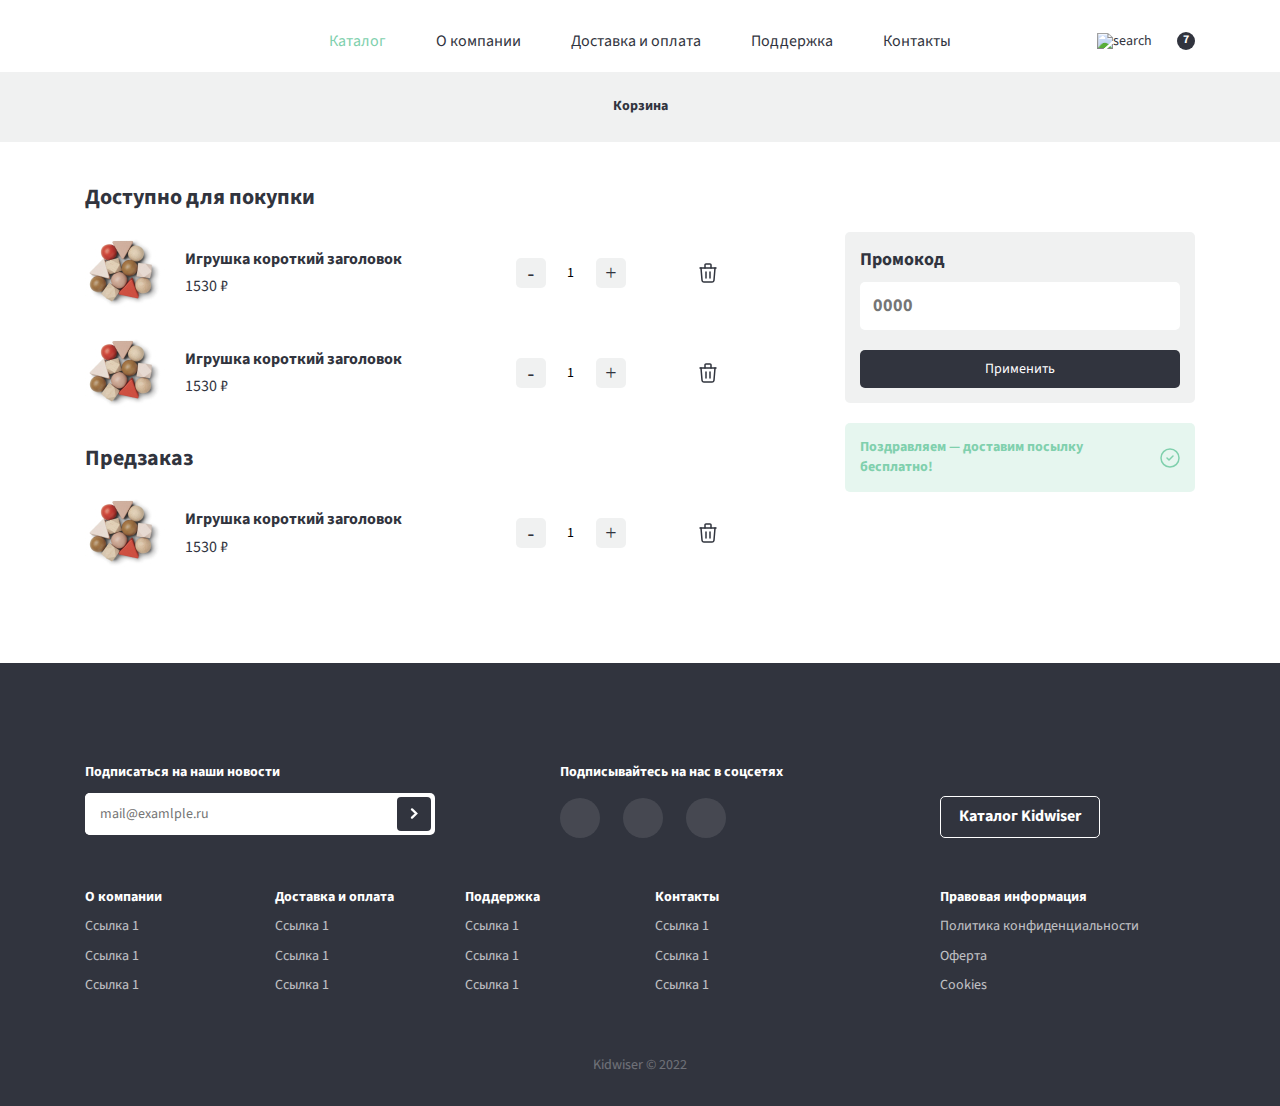
==== cart.html @ d18f213f "v3" ====
<!DOCTYPE html>
<html lang="en">

<head>
	<meta charset="UTF-8">
	<!--[if lt IE 9]><script src="https://cdnjs.cloudflare.com/ajax/libs/html5shiv/3.7.3/html5shiv.min.js"></script><![endif]-->
	<title>Kidwiser</title>
	<meta http-equiv="X-UA-Compatible" content="IE=edge">
	<meta name="viewport" content="width=device-width, initial-scale=1, maximum-scale=1">
	<link rel="shortcut icon" href="./images/favicon/favicon.png" type="image/png">
	<link rel="preconnect" href="https://fonts.googleapis.com">
	<link rel="preconnect" href="https://fonts.gstatic.com" crossorigin>
	<link href="https://fonts.googleapis.com/css2?family=Source+Sans+Pro:ital,wght@0,400;0,700;1,600&family=Yanone+Kaffeesatz:wght@700&display=swap" rel="stylesheet"> 
	<link href="./css/preloader.css" rel="stylesheet">
	<script>
		window.addEventListener('load', function(){
			setTimeout(function () {
				$('.pre-loader').fadeOut();
			}, 180);
			setTimeout(function () {
				document.querySelector('body').classList.remove("overflowed");
			}, 600);
		});
	</script>
</head>
<body class="overflowed">
	<div class="pre-loader">
		<img src="./images/icons/logo-small.svg" alt="">
	</div>
	<header class="header">
		<div class="inner">
			<div class="logo hasAnimation" data-animate="animate__fadeInLeft">
				<a href="/"><img src="./images/icons/logo-small.svg" alt=""></a>
			</div>
			<div class="menu">
				<ul class="lvl_1 hasAnimation" data-animate="animate__fadeInDown">
					<li><a href="./catalog.html" class="has_child active" data-menu="catalog__submenu">Каталог</a></li>
					<li><a href="">О компании</a></li>
					<li><a href="">Доставка и оплата</a></li>
					<li><a href="">Поддержка</a></li>
					<li><a href="">Контакты</a></li>
				</ul>
				
				<div class="submenu" id="catalog__submenu">
					<div class="inner">
						<div class="empty"></div>
						<div class="menu">
							<ul class="lvl_2">
								<li><a href="" class="has_child" data-menu="collection">Коллекция</a></li>
								<li><a href="" class="has_child" data-menu="ages">Возраст</a></li>
								<li><a href="">Цена</a></li>
								<li><a href="">Подборки</a></li>
							</ul>					
							<ul class="lvl_3" id="ages">
								<li><a href="">1+</a></li>
								<li><a href="">3+</a></li>
								<li><a href="">6+</a></li>
								<li><a href="">9+</a></li>
								<li><a href="">12+</a></li>
							</ul>				
							<ul class="lvl_3" id="collection">
								<li><a href="">Коллекция 1</a></li>
								<li><a href="">Коллекция 2</a></li>
								<li><a href="">Коллекция 3</a></li>
							</ul>
						</div>
						<div class="empty"></div>
					</div>
				</div>
			</div>
			<div class="tools hasAnimation" data-animate="animate__fadeInRight">
				<button class="search__btn">
					<img src="./images/icons/search.svg" alt="search">
				</button>
				<button class="busket">
					<img src="./images/icons/busket.svg" alt="">
					<div class="count">7</div>
				</button>				
				<div class="hamburger__menu">
					<input type="checkbox" id="checkbox4" class="checkbox4 visuallyHidden" autocomplete="off">
					<label for="checkbox4">
							<div class="hamburger hamburger4">
									<span class="bar bar1"></span>
									<span class="bar bar2"></span>
									<span class="bar bar3"></span>
									<span class="bar bar4"></span>
									<span class="bar bar5"></span>
							</div>
					</label>
				</div>
			</div>
			<div class="search">
				<form action="">
					<input type="text" placeholder="Поиск...">
					<input type="submit" value="">
				</form>
			</div>			
			<div class="popup menu__popup" id="menu_lvl_1">
				<div class="popup__inner">
					<div class="popup__content animate__animated" data-animatedin="animate__fadeInRight">
						<button class="back__menu"><img src="./images/icons/has__child.svg"> Меню</button>						
						<ul class="lvl_2">
							<li><a href="" class="has_child" data-menu="collection">Коллекция</a></li>
							<li><a href="" class="has_child" data-menu="ages">Возраст</a></li>
							<li><a href="">Цена</a></li>
							<li><a href="">Подборки</a></li>
						</ul>
						<ul class="lvl_3 animate__animated animate__fadeInRight" id="ages">
							<li><a href="">1+</a></li>
							<li><a href="">3+</a></li>
							<li><a href="">6+</a></li>
							<li><a href="">9+</a></li>
							<li><a href="">12+</a></li>
						</ul>				
						<ul class="lvl_3 animate__animated animate__fadeInRight" id="collection">
							<li><a href="">Коллекция 1</a></li>
							<li><a href="">Коллекция 2</a></li>
							<li><a href="">Коллекция 3</a></li>
						</ul>
						<ul class="lvl_1">
							<li><a href=""><svg height="24" width="24"><use xlink:href="./images/icons/icons.svg#menu__catalog"></use></svg> Каталог</a></li>
							<li><a href=""><svg height="24" width="24"><use xlink:href="./images/icons/icons.svg#menu__busket"></use></svg> Корзина (0)</a></li>
							<li><a href=""><svg height="24" width="24"><use xlink:href="./images/icons/icons.svg#menu__delivery"></use></svg> Доставка и оплата</a></li>
							<li><a href=""><svg height="24" width="24"><use xlink:href="./images/icons/icons.svg#menu__about"></use></svg> О Kidwiser</a></li>
							<li><a href=""><svg height="24" width="24"><use xlink:href="./images/icons/icons.svg#menu__blog"></use></svg> Блог</a></li>
							<li><a href=""><svg height="24" width="24"><use xlink:href="./images/icons/icons.svg#menu__contacts"></use></svg> Контакты</a></li>
						</ul>
					</div>
				</div>
			</div>
		</div>
	</header>
	<div class="catalog__title hasAnimation" data-animate="animate__fadeInDown">
		Корзина
	</div>
	<div class="inner">
		<div class="cart">
			<div class="list">
				<div class="heading">Доступно для покупки</div>
				<div class="item">
					<a href="" class="img"><img src="./images/content/img_10.jpg" alt=""></a>
					<div class="wrapper">
						<a href="" class="name">Игрушка короткий заголовок</a>
						<div class="count">
							<button>-</button>
							<input type="text" value="1">
							<button>+</button>
						</div>
						<div class="price">1530 ₽</div>
					</div>
					<button class="remove">
						<svg height="24" width="24"><use xlink:href="./images/icons/icons.svg#cart-trash"></use></svg>
					</button>
				</div>
				<div class="item">
					<a href="" class="img"><img src="./images/content/img_10.jpg" alt=""></a>
					<div class="wrapper">
						<a href="" class="name">Игрушка короткий заголовок</a>
						<div class="count">
							<button>-</button>
							<input type="text" value="1">
							<button>+</button>
						</div>
						<div class="price">1530 ₽</div>
					</div>
					<button class="remove">
						<svg height="24" width="24"><use xlink:href="./images/icons/icons.svg#cart-trash"></use></svg>
					</button>
				</div>
				<div class="heading">Предзаказ</div>
				<div class="item">
					<a href="" class="img"><img src="./images/content/img_10.jpg" alt=""></a>
					<div class="wrapper">
						<a href="" class="name">Игрушка короткий заголовок</a>
						<div class="count">
							<button>-</button>
							<input type="text" value="1">
							<button>+</button>
						</div>
						<div class="price">1530 ₽</div>
					</div>
					<button class="remove">
						<svg height="24" width="24"><use xlink:href="./images/icons/icons.svg#cart-trash"></use></svg>
					</button>
				</div>
			</div>
			<div class="promocode">
				<div class="promocode__form">
					<div class="heading">Промокод</div>
					<form action="">
						<input type="text" placeholder="0000" value="">
						<input type="submit" value="Применить" class="btn btn-black">
					</form>
				</div>
				<div class="promocode__success">
					Поздравляем — доставим посылку бесплатно!
					<svg height="24" width="24"><use xlink:href="./images/icons/icons.svg#success"></use></svg>
				</div>
			</div>
		</div>
	</div>
	<footer class="footer">
		<div class="inner hasAnimation" data-animate="animate__fadeInUp">
			<div class="logo"><a href=""><img src="./images/icons/logo-footer.svg" alt=""></a></div>
			<div class="subscribe">
				<form action="">
					<div class="title">Подписаться на наши новости</div>
					<div class="field">
						<input type="text" placeholder="mail@examlple.ru">
						<input type="submit" value="">
					</div>
				</form>
			</div>
			<div class="colspan_1"></div>
			<div class="socials">
				<div class="title">Подписывайтесь на нас в соцсетях</div>
				<a href="" class=""><img src="./images/icons/facebook.svg" alt=""></a>
				<a href="" class=""><img src="./images/icons/instagram.svg" alt=""></a>
				<a href="" class=""><img src="./images/icons/youtube.svg" alt=""></a>
			</div>
			<div class="colspan_1 colspan_catalog"></div>
			<div class="catalog">
				<a href="" class="btn">Каталог Kidwiser </a>
			</div>
			<div class="menu about">
				<a href="" class="title">О компании</a>
				<a href="">Ссылка 1</a>
				<a href="">Ссылка 1</a>
				<a href="">Ссылка 1</a>
			</div>
			<div class="menu delivery">
				<a href="" class="title">Доставка и оплата</a>
				<a href="">Ссылка 1</a>
				<a href="">Ссылка 1</a>
				<a href="">Ссылка 1</a>
			</div>
			<div class="menu support">
				<a href="" class="title">Поддержка</a>
				<a href="">Ссылка 1</a>
				<a href="">Ссылка 1</a>
				<a href="">Ссылка 1</a>
			</div>
			<div class="menu contacts">
				<a href="" class="title">Контакты</a>
				<a href="">Ссылка 1</a>
				<a href="">Ссылка 1</a>
				<a href="">Ссылка 1</a>
			</div>
			<div class="colspan_1"></div>
			<div class="menu last_menu">
				<a href="" class="title">Правовая информация</a>
				<a href="">Политика конфиденциальности</a>
				<a href="">Оферта</a>
				<a href="">Cookies</a>
			</div>
			<div class="copyrights">
				Kidwiser © 2022
			</div>
		</div>
	</footer>
	<div class="popup" id="firstPopup">
		<div class="popup__inner">
			<div class="popup__content animate__animated" data-animatedin="animate__fadeInDown" data-animatedout="animate__fadeOutDown">
				<button class="popup__close close-popup">X</button>
				<h1>Выберите тип предпринимательской деятельности:</h1>
			</div>
		</div>
	</div>
</body>

<link href="./css/slick-theme.min.css" rel="stylesheet">
<link href="./css/slick.css" rel="stylesheet">
<link href="./css/animate.min.css" rel="stylesheet">
<link href="./css/style.css" rel="stylesheet">

<script src="./js/jquery.min.js"></script>
<script src="./js/slick.min.js"></script>
<script src="./js/jquery.maskedinput.min.js"></script>
<script src="./js/jquery.validate.min.js"></script>
<script src="./js/jquery.viewportchecker.js"></script>
<script src="./js/popup.js"></script>
<script src="./js/main.js"></script>
</html>
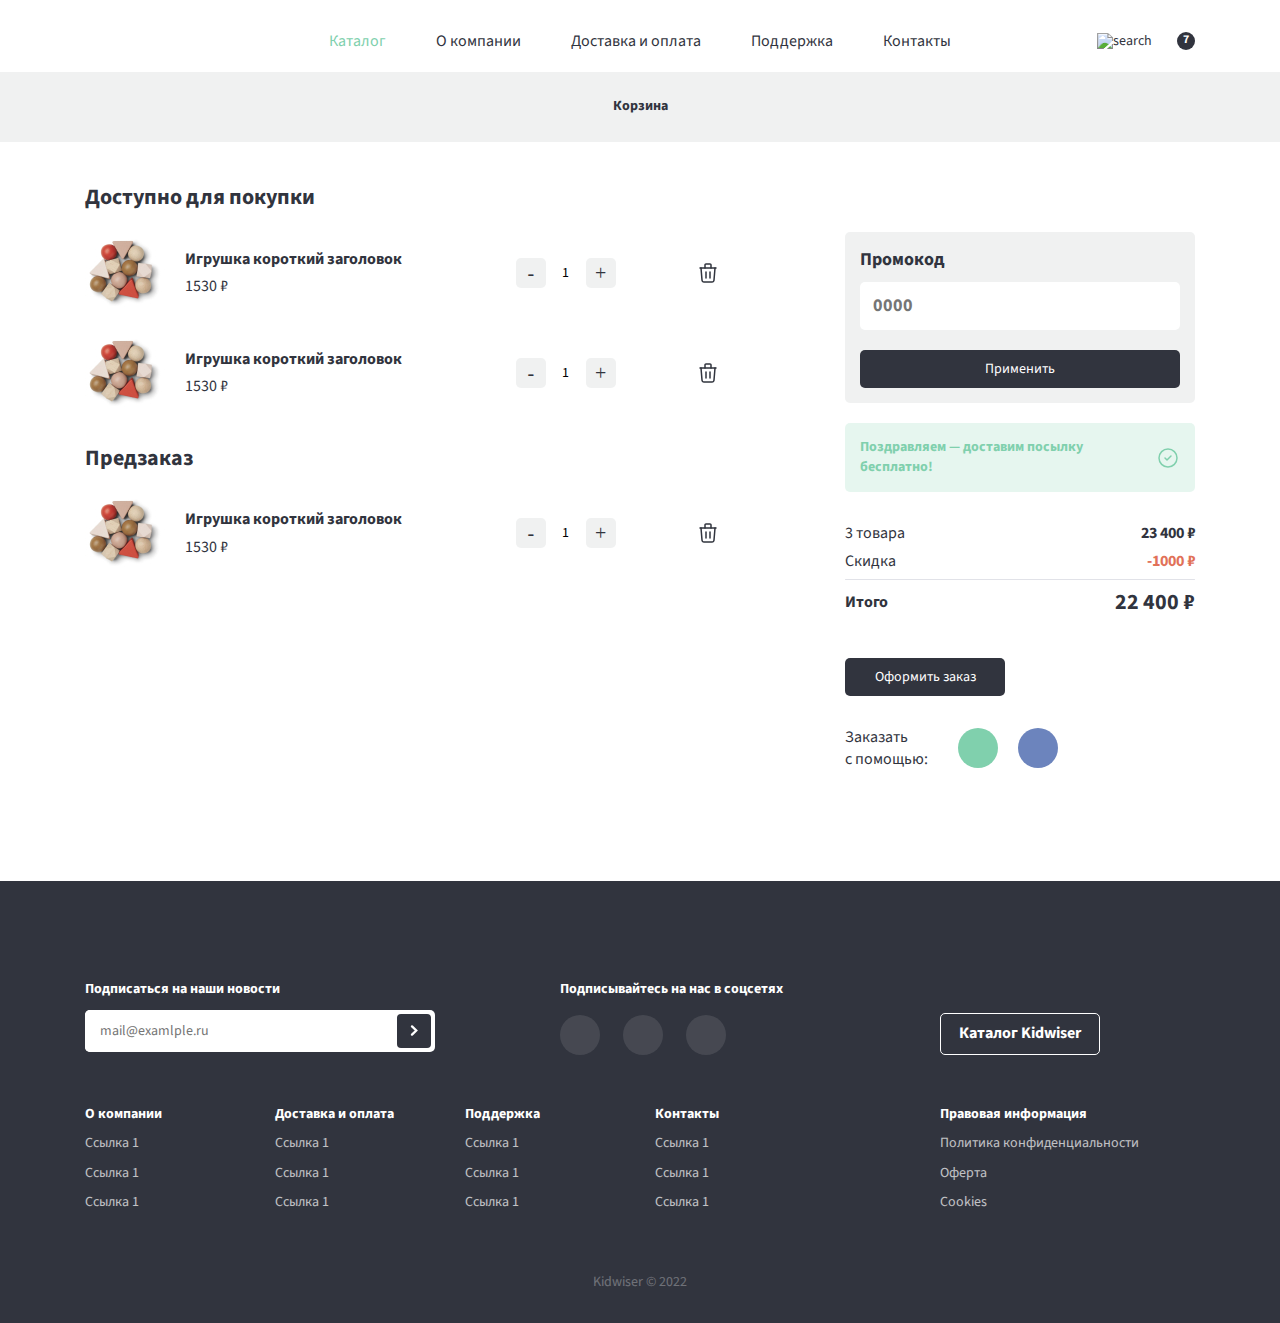
==== commit fb3913f1: "v4.6" ====
--- a/cart.html
+++ b/cart.html
@@ -142,9 +142,9 @@
 					<div class="wrapper">
 						<a href="" class="name">Игрушка короткий заголовок</a>
 						<div class="count">
-							<button>-</button>
-							<input type="text" value="1">
-							<button>+</button>
+							<button class="decrease">-</button>
+							<input type="text" value="1" class="count__value">
+							<button class="increaase">+</button>
 						</div>
 						<div class="price">1530 ₽</div>
 					</div>
@@ -157,9 +157,9 @@
 					<div class="wrapper">
 						<a href="" class="name">Игрушка короткий заголовок</a>
 						<div class="count">
-							<button>-</button>
-							<input type="text" value="1">
-							<button>+</button>
+							<button class="decrease">-</button>
+							<input type="text" value="1" class="count__value">
+							<button class="increaase">+</button>
 						</div>
 						<div class="price">1530 ₽</div>
 					</div>
@@ -173,9 +173,9 @@
 					<div class="wrapper">
 						<a href="" class="name">Игрушка короткий заголовок</a>
 						<div class="count">
-							<button>-</button>
-							<input type="text" value="1">
-							<button>+</button>
+							<button class="decrease">-</button>
+							<input type="text" value="1" class="count__value">
+							<button class="increaase">+</button>
 						</div>
 						<div class="price">1530 ₽</div>
 					</div>
@@ -195,6 +195,39 @@
 				<div class="promocode__success">
 					Поздравляем — доставим посылку бесплатно!
 					<svg height="24" width="24"><use xlink:href="./images/icons/icons.svg#success"></use></svg>
+				</div>
+				<div class="summary__info">
+					<div class="field">
+						<div class="key">3 товара</div>
+						<div class="value">23 400 ₽</div>
+					</div>
+					<div class="field">
+						<div class="key">Скидка</div>
+						<div class="value orange">-1000 ₽</div>
+					</div>
+					<hr>
+					<div class="field summary">
+						<div class="key">Итого</div>
+						<div class="value">22 400 ₽</div>
+					</div>
+				</div>
+				<div class="sidebar__checkout">
+					<div class="action">						
+						<div class="summary">
+							<div class="key">Итого</div>
+							<div class="value">22 400 ₽</div>
+						</div>
+						<button class="btn btn-black">Оформить заказ</button>
+					</div>
+					<div class="buy__with">
+						<div>Заказать <br> с помощью:</div>
+						<a href="" class="whatsup">
+							<svg height="27" width="26"><use xlink:href="./images/icons/icons.svg#whatsup"></use></svg>
+						</a>
+						<a href="" class="telegram">
+							<svg height="27" width="26"><use xlink:href="./images/icons/icons.svg#telegram"></use></svg>
+						</a>
+					</div>
 				</div>
 			</div>
 		</div>
@@ -258,14 +291,6 @@
 			</div>
 		</div>
 	</footer>
-	<div class="popup" id="firstPopup">
-		<div class="popup__inner">
-			<div class="popup__content animate__animated" data-animatedin="animate__fadeInDown" data-animatedout="animate__fadeOutDown">
-				<button class="popup__close close-popup">X</button>
-				<h1>Выберите тип предпринимательской деятельности:</h1>
-			</div>
-		</div>
-	</div>
 </body>
 
 <link href="./css/slick-theme.min.css" rel="stylesheet">
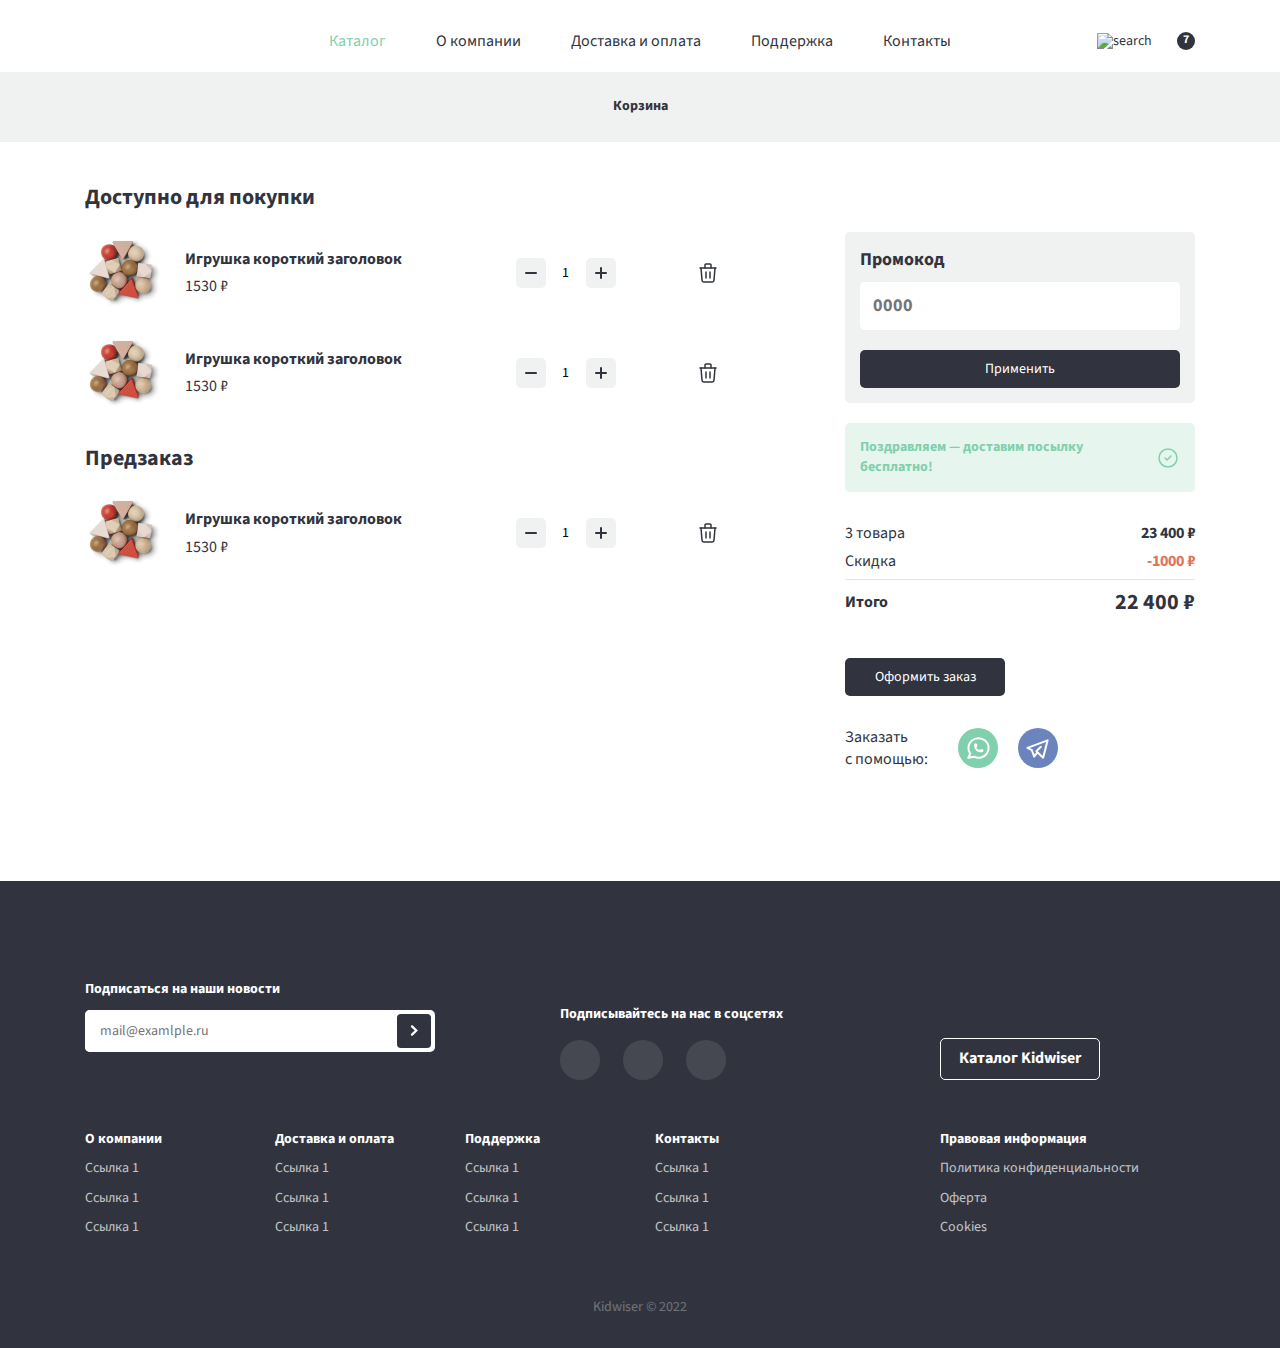
==== commit f0e6fe33: "v4.7 - fixes" ====
--- a/cart.html
+++ b/cart.html
@@ -139,12 +139,12 @@
 				<div class="heading">Доступно для покупки</div>
 				<div class="item">
 					<a href="" class="img"><img src="./images/content/img_10.jpg" alt=""></a>
-					<div class="wrapper">
+					<div class="item__wrapper">
 						<a href="" class="name">Игрушка короткий заголовок</a>
 						<div class="count">
-							<button class="decrease">-</button>
+							<button class="decrease"><svg width="12" height="2"><use xlink:href="./images/icons/icons.svg#minus"></use></svg></button>
 							<input type="text" value="1" class="count__value">
-							<button class="increaase">+</button>
+							<button class="increaase"><svg width="12" height="12"><use xlink:href="./images/icons/icons.svg#plus"></use></svg></button>
 						</div>
 						<div class="price">1530 ₽</div>
 					</div>
@@ -154,12 +154,12 @@
 				</div>
 				<div class="item">
 					<a href="" class="img"><img src="./images/content/img_10.jpg" alt=""></a>
-					<div class="wrapper">
+					<div class="item__wrapper">
 						<a href="" class="name">Игрушка короткий заголовок</a>
 						<div class="count">
-							<button class="decrease">-</button>
+							<button class="decrease"><svg width="12" height="2"><use xlink:href="./images/icons/icons.svg#minus"></use></svg></button>
 							<input type="text" value="1" class="count__value">
-							<button class="increaase">+</button>
+							<button class="increaase"><svg width="12" height="12"><use xlink:href="./images/icons/icons.svg#plus"></use></svg></button>
 						</div>
 						<div class="price">1530 ₽</div>
 					</div>
@@ -170,12 +170,12 @@
 				<div class="heading">Предзаказ</div>
 				<div class="item">
 					<a href="" class="img"><img src="./images/content/img_10.jpg" alt=""></a>
-					<div class="wrapper">
+					<div class="item__wrapper">
 						<a href="" class="name">Игрушка короткий заголовок</a>
 						<div class="count">
-							<button class="decrease">-</button>
+							<button class="decrease"><svg width="12" height="2"><use xlink:href="./images/icons/icons.svg#minus"></use></svg></button>
 							<input type="text" value="1" class="count__value">
-							<button class="increaase">+</button>
+							<button class="increaase"><svg width="12" height="12"><use xlink:href="./images/icons/icons.svg#plus"></use></svg></button>
 						</div>
 						<div class="price">1530 ₽</div>
 					</div>
